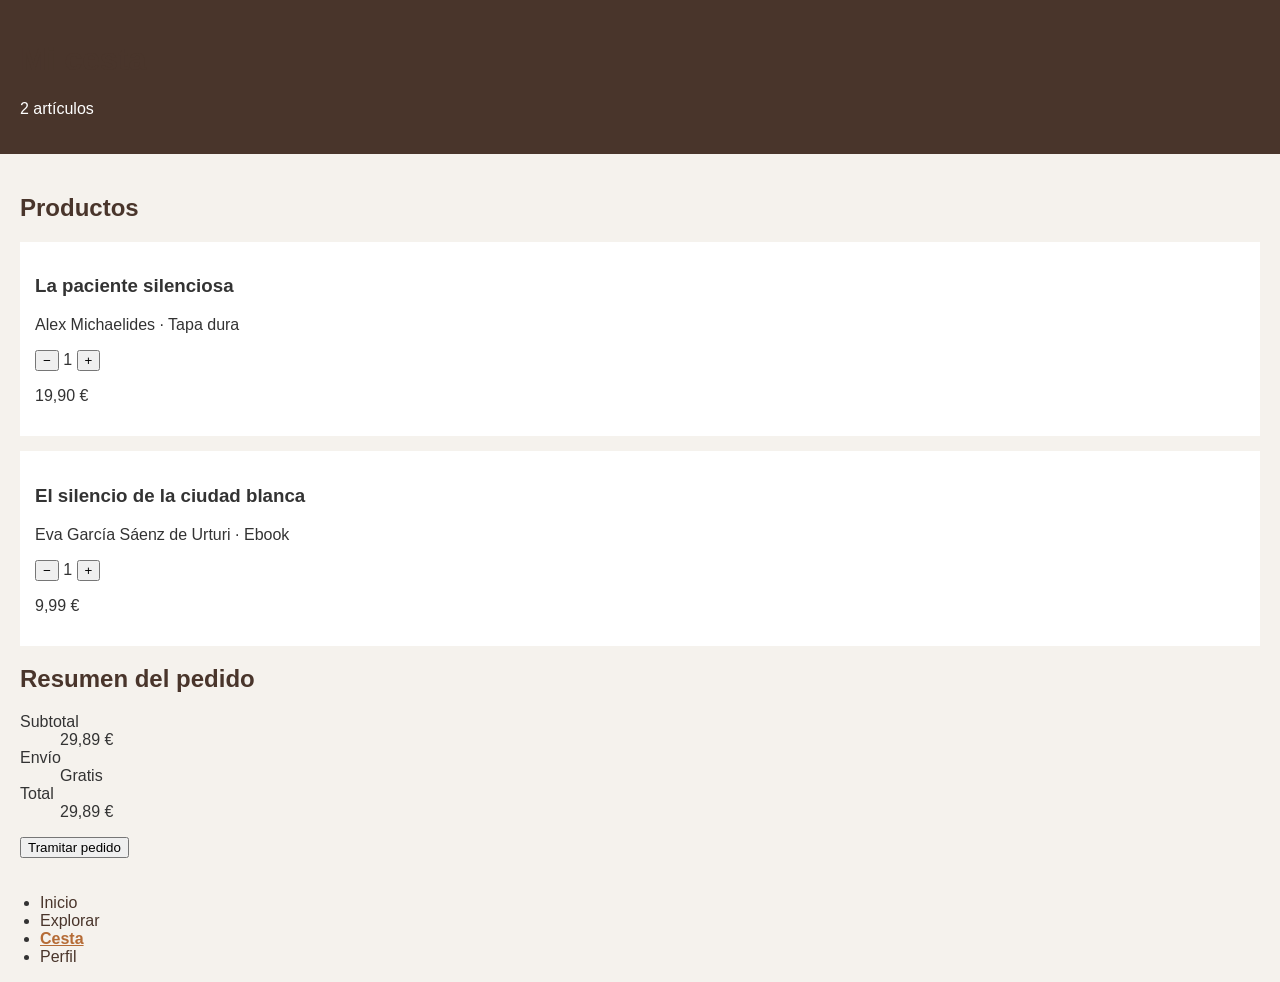
==== trastienda-ud4/carrito.html @ 83fc3d2e "4.1.1 Del diseño al código: entorno, estructura semántica y primeros estilos" ====
<!DOCTYPE html>
<html lang="es">
<head>
    <meta charset="UTF-8">
    <meta name="viewport" content="width=device-width, initial-scale=1.0">
    <title>Mi cesta - La Trastienda</title>
    <link rel="stylesheet" href="css/estilos.css">
</head>
<body>

    <header>
        <h1>Mi cesta</h1>
        <p>2 artículos</p>
    </header>

    <main>

        <section>
            <h2>Productos</h2>

            <ul class="lista-carrito">

                <li>
                    <article>
                        <h3>La paciente silenciosa</h3>
                        <p>Alex Michaelides · Tapa dura</p>

                        <button type="button" aria-label="Quitar un ejemplar de La paciente silenciosa">−</button>
                        <span>1</span>
                        <button type="button" aria-label="Añadir un ejemplar de La paciente silenciosa">+</button>

                        <p>19,90 €</p>
                    </article>
                </li>

                <li>
                    <article>
                        <h3>El silencio de la ciudad blanca</h3>
                        <p>Eva García Sáenz de Urturi · Ebook</p>

                        <button type="button" aria-label="Quitar un ejemplar de El silencio de la ciudad blanca">−</button>
                        <span>1</span>
                        <button type="button" aria-label="Añadir un ejemplar de El silencio de la ciudad blanca">+</button>

                        <p>9,99 €</p>
                    </article>
                </li>

            </ul>

        </section>

        <section>
            <h2>Resumen del pedido</h2>

            <dl>
                <div>
                    <dt>Subtotal</dt>
                    <dd>29,89 €</dd>
                </div>

                <div>
                    <dt>Envío</dt>
                    <dd>Gratis</dd>
                </div>

                <div>
                    <dt>Total</dt>
                    <dd>29,89 €</dd>
                </div>
            </dl>

            <button type="button">Tramitar pedido</button>

        </section>

    </main>

    <nav aria-label="Secciones de la app">
        <ul>
            <li><a href="index.html">Inicio</a></li>
            <li><a href="explorar.html">Explorar</a></li>
            <li><a href="carrito.html" aria-current="page">Cesta</a></li>
            <li><a href="perfil.html">Perfil</a></li>
        </ul>
    </nav>

</body>
</html>
---- trastienda-ud4/css/estilos.css ----
body {
    font-family: Arial, sans-serif;
    color: #333333;
    background-color: #f5f2ed;
    margin: 0;
}

header {
    background-color: #49352b;
    color: white;
    padding: 20px;
}

header a {
    color: white;
}


h1 {
    color: #49352b;
}

h2 {
    color: #49352b;
}

h3 {
    color: #333333;
}


main {
    padding: 20px;
}



article {
    background-color: white;
    padding: 15px;
    margin-bottom: 15px;
}

a {
    color: #49352b;
}

.lista-carrito {
    list-style: none;
    padding: 0;
}



nav button {
    background-color: #49352b;
    color: white;
}


nav a {
    text-decoration: none;
}

nav a[aria-current="page"] {
    color: #b56b35;
    font-weight: bold;
    text-decoration: underline;
}
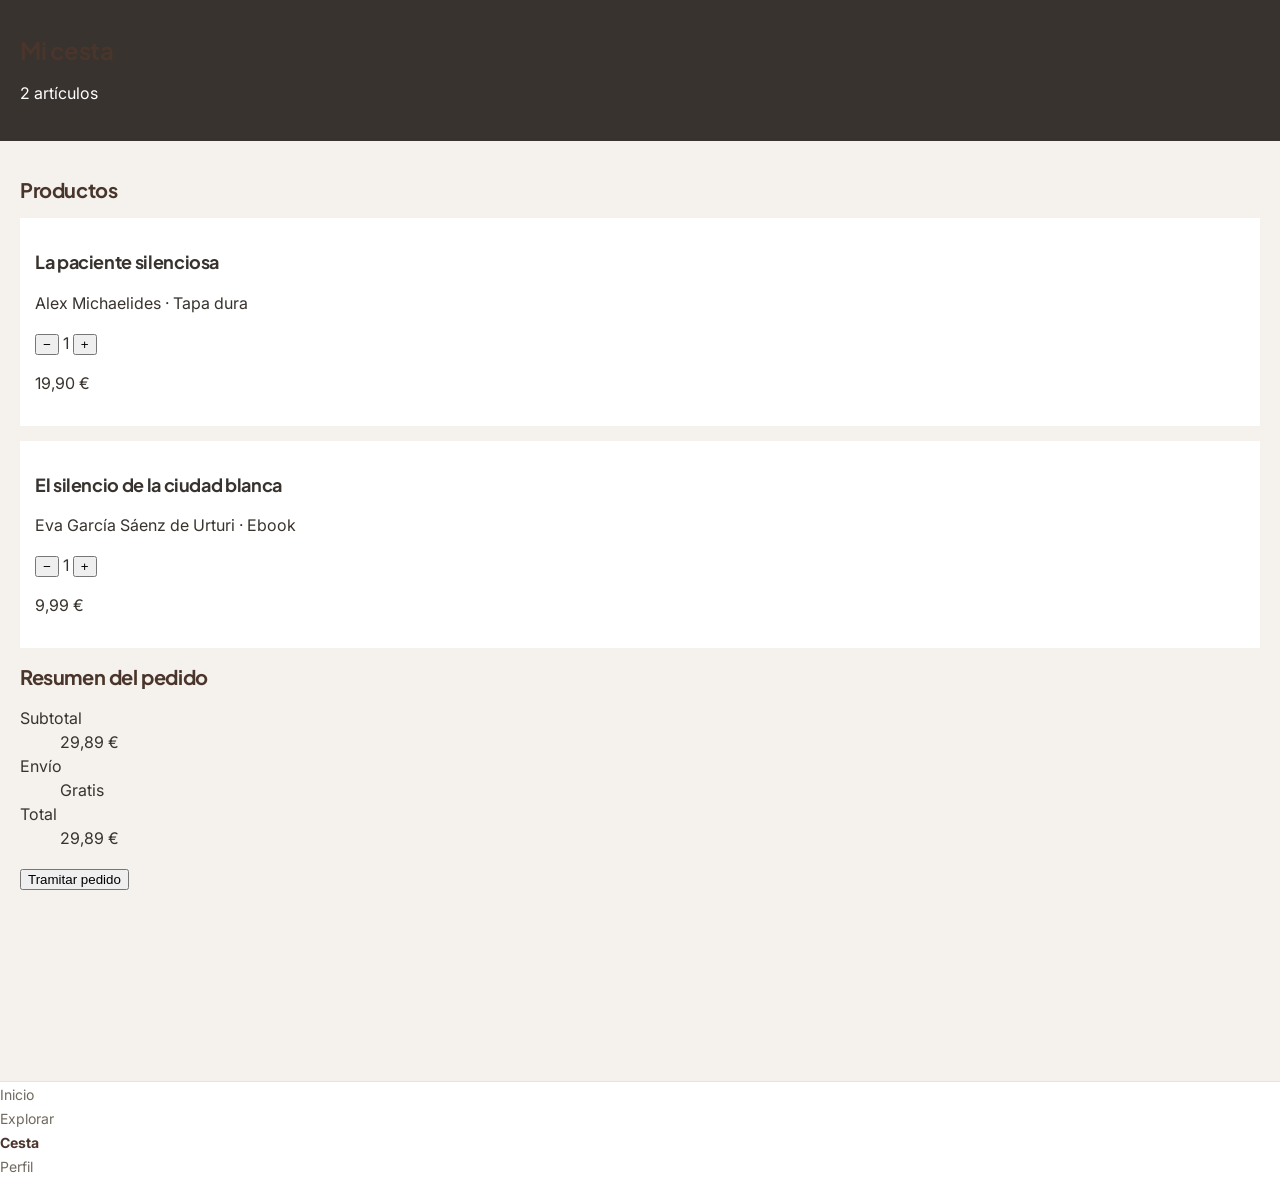
==== commit 2eea8af7: "4.1.5 Completar tipografía y fuentes de La Trastienda" ====
--- a/trastienda-ud4/carrito.html
+++ b/trastienda-ud4/carrito.html
@@ -4,6 +4,9 @@
 <head>
     <meta charset="UTF-8">
     <meta name="viewport" content="width=device-width, initial-scale=1.0">
+    <link rel="preconnect" href="https://fonts.googleapis.com">
+<link rel="preconnect" href="https://fonts.gstatic.com" crossorigin>
+<link href="https://fonts.googleapis.com/css2?family=Inter:wght@400;500;600;700&family=Plus+Jakarta+Sans:wght@400;500;600;700&display=swap" rel="stylesheet">
     <title>Mi cesta - La Trastienda</title>
     <link rel="stylesheet" href="css/estilos.css">
 </head>
--- a/trastienda-ud4/css/estilos.css
+++ b/trastienda-ud4/css/estilos.css
@@ -1,49 +1,105 @@
+
+:root {
+    --color-primary-50: #f7f0eb;
+    --color-primary-100: #eadbd0;
+    --color-primary-200: #d6bba8;
+    --color-primary-300: #c49b7e;
+    --color-primary-400: #b9825d;
+    --color-primary-500: #b56b35;
+    --color-primary-600: #96552d;
+    --color-primary-700: #49352b;
+    --color-primary-800: #38281f;
+    --color-primary-900: #251a14;
+
+    --color-neutral-50: #faf9f7;
+    --color-neutral-100: #f5f2ed;
+    --color-neutral-200: #e8e3dc;
+    --color-neutral-300: #d6d0c8;
+    --color-neutral-400: #b8b0a7;
+    --color-neutral-500: #918980;
+    --color-neutral-600: #706960;
+    --color-neutral-700: #514b45;
+    --color-neutral-800: #38332e;
+    --color-neutral-900: #211e1b;
+
+    --bg-page: var(--color-neutral-100);
+    --bg-surface: #ffffff;
+    --text-main: var(--color-neutral-800);
+    --text-muted: var(--color-neutral-600);
+    --border-subtle: var(--color-neutral-200);
+    --brand: var(--color-primary-700);
+    --brand-hover: var(--color-primary-900);
+
+    --color-accent-oklch: oklch(0.68 0.13 48);
+
+    --font-body: 'Inter', system-ui, sans-serif;
+    --font-display: 'Plus Jakarta Sans', system-ui, sans-serif;
+
+    --text-xs: 0.75rem;
+    --text-sm: 0.875rem;
+    --text-base: 1rem;
+    --text-lg: 1.125rem;
+    --text-xl: 1.25rem;
+    --text-2xl: 1.5rem;
+    --text-3xl: 1.875rem;
+}
 
 body {
-    font-family: Arial, sans-serif;
-    color: #333333;
-    background-color: #f5f2ed;
+    font-family: var(--font-body);
+    font-size: var(--text-base);
+    line-height: 1.5;
+    color: var(--text-main);
+    background-color: var(--bg-page);
     margin: 0;
 }
 
 header {
-    background-color: #49352b;
-    color: white;
+    background-color: var(--text-main);
+    color: var(--bg-surface);
     padding: 20px;
-}
-
-header a {
-    color: white;
-}
-
+
+    a {
+        color: var(--bg-surface);
+    }
+}
 
 h1 {
-    color: #49352b;
+    font-family: var(--font-display);
+    font-size: var(--text-2xl);
+    line-height: 1.2;
+    letter-spacing: -0.02em;
+    color: var(--brand);
 }
 
 h2 {
-    color: #49352b;
+    font-family: var(--font-display);
+    font-size: var(--text-xl);
+    line-height: 1.2;
+    letter-spacing: -0.02em;
+    color: var(--brand);
 }
 
 h3 {
-    color: #333333;
-}
-
+    font-family: var(--font-display);
+    font-size: var(--text-lg);
+    line-height: 1.2;
+    letter-spacing: -0.02em;
+    color: var(--text-main);
+}
 
 main {
     padding: 20px;
-}
-
-
+    min-height: 100dvh;
+}
 
 article {
-    background-color: white;
+    background-color: var(--bg-surface);
     padding: 15px;
     margin-bottom: 15px;
 }
 
 a {
-    color: #49352b;
+    color: var(--brand);
 }
 
 .lista-carrito {
@@ -51,20 +107,102 @@
     padding: 0;
 }
 
-
-
-nav button {
-    background-color: #49352b;
+nav {
+    background-color: var(--bg-surface);
+    border-top: 1px solid var(--border-subtle);
+
+    ul {
+        list-style: none;
+        padding: 0;
+        margin: 0;
+    }
+
+    a {
+        color: var(--text-muted);
+        text-decoration: none;
+        font-size: var(--text-sm);
+
+        &[aria-current="page"] {
+            color: var(--brand);
+            font-weight: 700;
+        }
+
+        &:hover {
+            color: var(--text-main);
+        }
+
+        &:focus-visible {
+            outline: 2px solid var(--brand);
+        }
+    }
+}
+
+.card {
+    border: 1px solid var(--border-subtle);
+    border-radius: 8px;
+}
+
+h2 + .card {
+    border-top: 3px solid var(--brand);
+}
+
+article.card {
+    background-color: var(--bg-surface);
+    border: 1px solid var(--border-subtle);
+    border-radius: 8px;
+    padding: 15px;
+
+    h3 {
+        color: var(--text-main);
+
+        a {
+            color: var(--text-main);
+            text-decoration: none;
+        }
+    }
+
+    p:first-of-type {
+        color: var(--text-muted);
+        font-size: var(--text-sm);
+    }
+
+    p:nth-of-type(2) {
+        color: var(--brand);
+        font-weight: bold;
+    }
+
+    button {
+        background-color: var(--brand);
+        color: white;
+        border: none;
+        padding: 10px;
+        cursor: pointer;
+
+        &:hover {
+            background-color: var(--brand-hover);
+        }
+    }
+}
+
+.badge {
+    background-color: var(--color-accent-oklch);
     color: white;
-}
-
-
-nav a {
-    text-decoration: none;
-}
-
-nav a[aria-current="page"] {
-    color: #b56b35;
-    font-weight: bold;
-    text-decoration: underline;
-}
+    padding: 5px;
+    font-size: var(--text-xs);
+}
+
+.badge:empty {
+    display: none;
+}
+
+article:has(.badge:not(:empty)) {
+    border: 2px solid var(--brand);
+}
+
+button[aria-label] {
+    cursor: pointer;
+}
+
+main p {
+    max-width: 65ch;
+}
